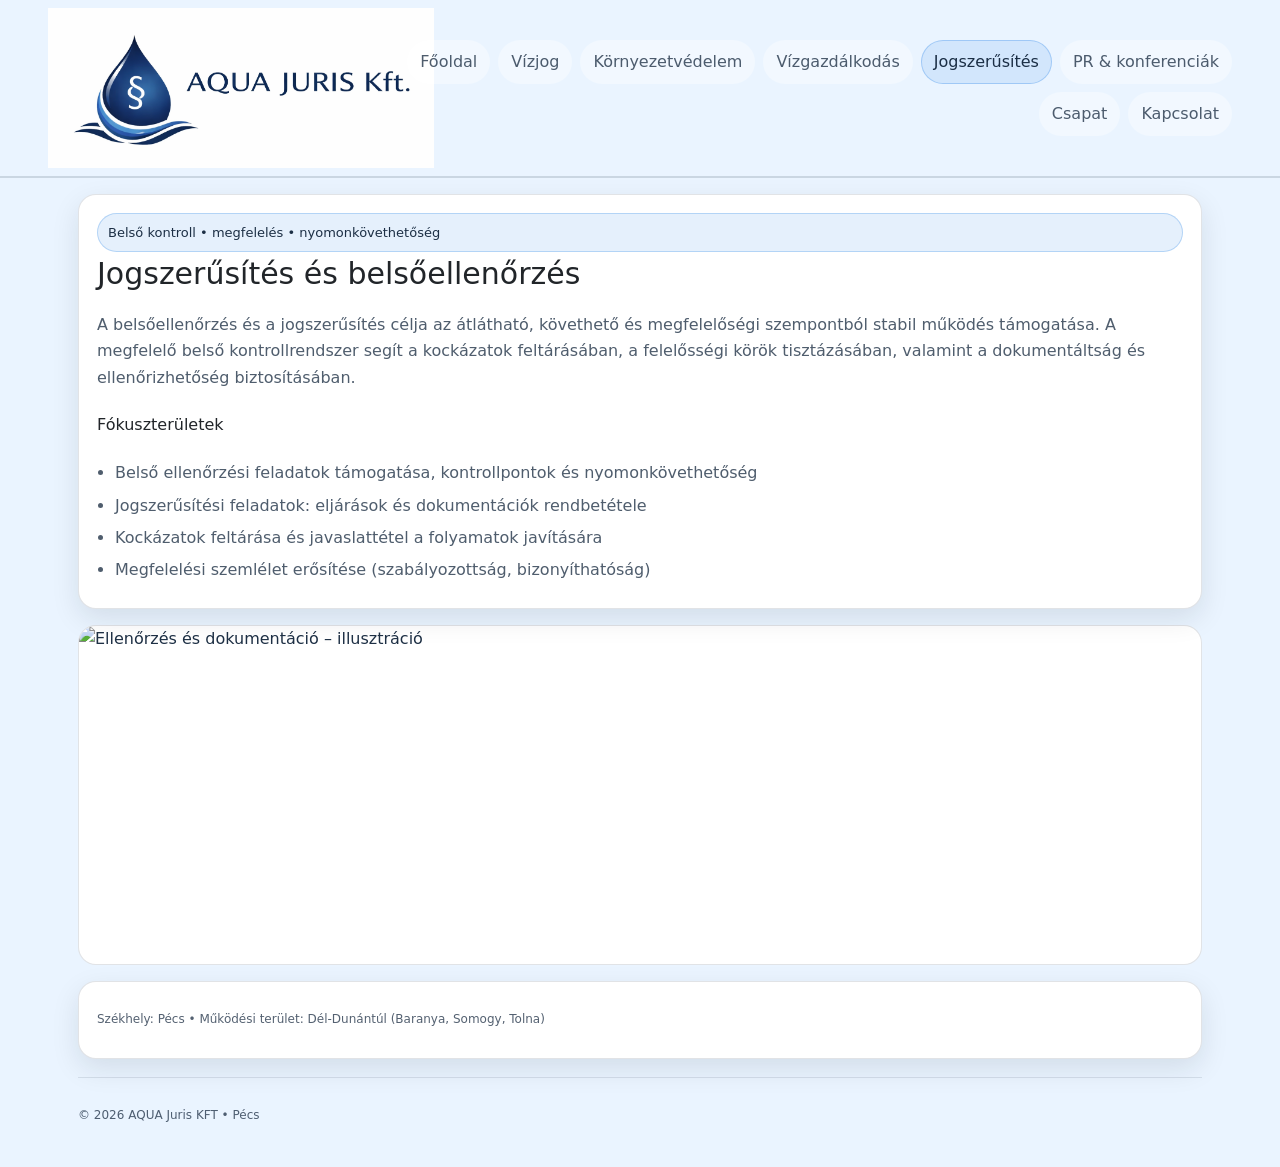
==== jogszerusites.html @ 97095a70 "Initial commit" ====
<!doctype html>
<html lang="hu">
  <head>
    <meta charset="utf-8" />
    <meta name="viewport" content="width=device-width, initial-scale=1" />
    <title>
      Jogszerűsítés és belsőellenőrzés – AQUA Juris KFT | Pécs • Dél-Dunántúl
    </title>
    <meta
      name="description"
      content="Jogszerűsítés és belsőellenőrzés – belső kontrollok, megfelelés és nyomonkövethetőség támogatása. AQUA Juris KFT, Pécs, Dél-Dunántúl."
    />
    <meta name="theme-color" content="#EAF4FF" />

    <link
      href="https://cdn.jsdelivr.net/npm/bootstrap@5.3.3/dist/css/bootstrap.min.css"
      rel="stylesheet"
    />
    <link rel="stylesheet" href="style.css" />
  </head>

  <body>
    <header class="sticky-top">
      <nav
        class="navbar navbar-expand-lg"
        style="
          background: #eaf4ff;
          border-bottom: 1px solid rgba(11, 30, 53, 0.14);
          backdrop-filter: blur(6px);
        "
      >
        <div class="container-fluid px-4 px-lg-5">
          <a
            class="navbar-brand brand d-flex align-items-center gap-3 m-0 p-0"
            href="index.html"
          >
            <img alt="AQUA Juris KFT logó" src="img/logo.png" />
          </a>
          <button
            class="navbar-toggler border-0"
            type="button"
            data-bs-toggle="collapse"
            data-bs-target="#mainNav"
            aria-controls="mainNav"
            aria-expanded="false"
            aria-label="Toggle navigation"
          >
            <span class="navbar-toggler-icon"></span>
          </button>
          <div
            class="collapse navbar-collapse justify-content-end mt-3 mt-lg-0"
            id="mainNav"
          >
            <div class="navbar-nav gap-2 flex-wrap justify-content-end">
              <a class="nav-link custom-pill" href="index.html">Főoldal</a>
              <a class="nav-link custom-pill" href="vizjog.html">Vízjog</a>
              <a class="nav-link custom-pill" href="kornyezetvedelem.html"
                >Környezetvédelem</a
              >
              <a class="nav-link custom-pill" href="vizgazdalkodas.html"
                >Vízgazdálkodás</a
              >
              <a class="nav-link custom-pill active" href="jogszerusites.html"
                >Jogszerűsítés</a
              >
              <a class="nav-link custom-pill" href="pr-konferenciak.html"
                >PR &amp; konferenciák</a
              >
              <a class="nav-link custom-pill" href="index.html#csapat"
                >Csapat</a
              >
              <a class="nav-link custom-pill" href="#kapcsolat">Kapcsolat</a>
            </div>
          </div>
        </div>
      </nav>
    </header>

    <main class="wrap">
      <div class="card">
        <div class="pill mb-1">
          Belső kontroll • megfelelés • nyomonkövethetőség
        </div>
        <h2>Jogszerűsítés és belsőellenőrzés</h2>
        <p>
          A belsőellenőrzés és a jogszerűsítés célja az átlátható, követhető és
          megfelelőségi szempontból stabil működés támogatása. A megfelelő belső
          kontrollrendszer segít a kockázatok feltárásában, a felelősségi körök
          tisztázásában, valamint a dokumentáltság és ellenőrizhetőség
          biztosításában.
        </p>

        <h3>Fókuszterületek</h3>
        <ul>
          <li>
            Belső ellenőrzési feladatok támogatása, kontrollpontok és
            nyomonkövethetőség
          </li>
          <li>
            Jogszerűsítési feladatok: eljárások és dokumentációk rendbetétele
          </li>
          <li>Kockázatok feltárása és javaslattétel a folyamatok javítására</li>
          <li>
            Megfelelési szemlélet erősítése (szabályozottság, bizonyíthatóság)
          </li>
        </ul>
      </div>

      <div class="photo">
        <img
          src="https://images.unsplash.com/photo-1520607162513-77705c0f0d4a?auto=format&fit=crop&w=1600&q=80"
          alt="Ellenőrzés és dokumentáció – illusztráció"
        />
      </div>

      <div class="card">
        <p class="small">
          Székhely: Pécs • Működési terület: Dél-Dunántúl (Baranya, Somogy,
          Tolna)
        </p>
      </div>

      <footer>
        <div class="small">© <span id="y"></span> AQUA Juris KFT • Pécs</div>
      </footer>
    </main>

    <script src="https://cdn.jsdelivr.net/npm/bootstrap@5.3.3/dist/js/bootstrap.bundle.min.js"></script>
    <script src="script.js"></script>
  </body>
</html>
---- style.css ----
:root {
  --bg: #EAF4FF;
  --text: rgba(11,30,53,.92);
  --muted: rgba(11,30,53,.72);
  --line: rgba(11,30,53,.12);
  --accent: rgba(0,108,224,.95);
  --accentSoft: rgba(0,108,224,.10);
  --card: #FFFFFF;
  --shadow: 0 10px 28px rgba(9,25,44,.10);
  --radius: 18px;
  --max: 1160px;
  --font: ui-sans-serif,system-ui,-apple-system,Segoe UI,Roboto,Helvetica,Arial;
}

* { box-sizing: border-box; }
html { scroll-behavior: smooth; }
body {
  margin: 0;
  font-family: var(--font);
  color: var(--text);
  line-height: 1.65;
  background: var(--bg);
  overflow-x: hidden;
}
a { color: inherit; text-decoration: none; }
.wrap { max-width: var(--max); margin: 0 auto; padding: 0 18px; }

header {
  position: sticky;
  top: 0;
  z-index: 30;
  background: #EAF4FF;
  border-bottom: 1px solid rgba(11,30,53,.14);
  backdrop-filter: blur(6px);
}
.nav {
  display: flex;
  align-items: center;
  justify-content: space-between;
  padding: 16px 0;
  gap: 14px;
}
.brand {
  display: flex;
  align-items: center;
  gap: 14px;
  min-width: 320px;
}
.brand img {
  height: 200px;
  width: auto;
  object-fit: contain;
  display: block;
}
.brand h1 { font-size: 16px; margin: 0; letter-spacing: .2px; }
.brand small { color: var(--muted); }



section { padding: 16px 0; }

.card {
  background: var(--card);
  border: 1px solid var(--line);
  border-radius: var(--radius);
  box-shadow: var(--shadow);
  padding: 18px;
}
main > .card { margin: 16px 0; }
.card.flat { background: #fff; box-shadow: none; }

.kicker {
  color: var(--muted);
  text-transform: uppercase;
  letter-spacing: .12em;
  font-size: 12px;
}

h2 { margin: 10px 0 10px; font-size: 30px; line-height: 1.18; }
main > .card > h2 { margin: 0 0 10px; }

h3 { margin: 0 0 10px; font-size: 16px; }
main > .card > h3 { margin: 14px 0 10px; }

p { margin: 10px 0; color: var(--muted); }
ul { margin: 10px 0 0; padding-left: 18px; color: var(--muted); }
li { margin: 6px 0; }

.hero { padding: 22px 0 10px; }
.heroGrid {
  display: grid;
  grid-template-columns: 1.08fr .92fr;
  gap: 16px;
  align-items: stretch;
}

.heroLead {
  font-size: 15px;
  color: var(--muted);
  max-width: 72ch;
}

.pillRow { display: flex; gap: 10px; flex-wrap: wrap; margin-top: 14px; }
.pill {
  display: inline-flex;
  align-items: center;
  border: 1px solid rgba(0,108,224,.22);
  background: var(--accentSoft);
  padding: 8px 10px;
  border-radius: 999px;
  color: rgba(11,30,53,.92);
  font-size: 13px;
}
.pill:hover { background: rgba(0,108,224,.14); }

.btnRow { display: flex; gap: 10px; flex-wrap: wrap; margin-top: 14px; }
.btn {
  display: inline-flex;
  align-items: center;
  justify-content: center;
  padding: 10px 12px;
  border-radius: 999px;
  border: 1px solid rgba(0,108,224,.18);
  background: rgba(0,108,224,.06);
  color: rgba(11,30,53,.92);
}
.btn:hover { background: rgba(0,108,224,.10); }
.btn.primary {
  background: rgba(0,108,224,.16);
  border-color: rgba(0,108,224,.28);
}

.photo {
  overflow: hidden;
  border-radius: var(--radius);
  border: 1px solid var(--line);
  min-height: 320px;
  background: #FFFFFF;
}
main > .photo { height: 340px; }

.photo img { width: 100%; height: 100%; object-fit: cover; display: block; }

.photoBadge {
  margin-top: 10px;
  padding: 12px;
  border-radius: 14px;
  border: 1px solid rgba(11,30,53,.10);
  background: #FFFFFF;
  color: rgba(11,30,53,.90);
}

.cards {
  display: grid;
  grid-template-columns: repeat(3, 1fr);
  gap: 14px;
  margin-top: 12px;
}

.grid {
  display: grid;
  grid-template-columns: 1fr 1fr;
  gap: 14px;
}

.serviceHead { display: flex; gap: 10px; align-items: flex-start; }
.icon {
  width: 38px; height: 38px;
  border-radius: 12px;
  border: 1px solid rgba(0,108,224,.22);
  background: rgba(0,108,224,.10);
  display: flex; align-items: center; justify-content: center;
  font-weight: 700;
  color: rgba(11,30,53,.92);
  flex: 0 0 auto;
}

.miniPhoto {
  margin-top: 12px;
  height: 140px;
  overflow: hidden;
  border-radius: 14px;
  border: 1px solid rgba(11,30,53,.10);
  background: #FFFFFF;
}
.miniPhoto img { width: 100%; height: 100%; object-fit: cover; display: block; }

.team {
  display: grid;
  grid-template-columns: repeat(2, 1fr);
  gap: 14px;
  margin-top: 12px;
}

.person { display: flex; gap: 14px; align-items: flex-start; }
.avatar {
  width: 96px; height: 96px;
  border-radius: 16px;
  border: 1px solid rgba(0,108,224,.22);
  background: rgba(0,108,224,.08);
  overflow: hidden;
  flex: 0 0 auto;
}
.avatar img { width: 100%; height: 100%; object-fit: cover; display: block; }
.tag {
  display: inline-block;
  font-size: 12px;
  padding: 4px 8px;
  border-radius: 999px;
  border: 1px solid rgba(0,108,224,.22);
  background: rgba(0,108,224,.10);
  color: rgba(11,30,53,.90);
  margin-top: 6px;
}

footer {
  padding: 28px 0 42px;
  color: rgba(11,30,53,.70);
  border-top: 1px solid rgba(11,30,53,.10);
  margin-top: 18px;
}
.footGrid {
  display: grid;
  grid-template-columns: 1.4fr .6fr;
  gap: 14px;
  align-items: start;
}
.small { font-size: 12px; color: rgba(11,30,53,.70); }
.anchorOffset { scroll-margin-top: 240px; }

@media (max-width: 960px) {
  .heroGrid { grid-template-columns: 1fr; }
  .brand img { height: 120px; }
  .cards { grid-template-columns: 1fr; }
  .team { grid-template-columns: 1fr; }
  .footGrid { grid-template-columns: 1fr; }
  .grid { grid-template-columns: 1fr; }
}

.custom-pill {
  color: var(--muted) !important;
  padding: 8px 12px !important;
  border-radius: 999px !important;
  border: 1px solid transparent !important;
  background: rgba(255,255,255,.35) !important;
  transition: all 0.2s ease;
  font-weight: 500;
}
.custom-pill:hover, .custom-pill:focus {
  color: var(--text) !important;
  border-color: rgba(0,108,224,.18) !important;
  background: rgba(0,108,224,.06) !important;
}
.custom-pill.active {
  border-color: rgba(0,108,224,.24) !important;
  background: rgba(0,108,224,.10) !important;
  color: rgba(11,30,53,.92) !important;
}

.navbar {
  transition: all 0.3s ease !important;
}
.navbar-brand:hover, .navbar-brand:focus {
  opacity: 1 !important;
}
.navbar-brand img {
  height: 100px;
  width: auto;
  object-fit: contain;
  transition: all 0.3s ease;
}
@media (min-width: 992px) {
  .navbar-brand img { height: 160px; }
}

.navbar.scrolled {
  background: rgba(234, 244, 255, 0.6) !important;
  backdrop-filter: blur(12px) !important;
  padding-top: 4px !important;
  padding-bottom: 4px !important;
}
.navbar.scrolled .navbar-brand img {
  height: 60px !important;
}
@media (min-width: 992px) {
  .navbar.scrolled .navbar-brand img { height: 80px !important; }
}
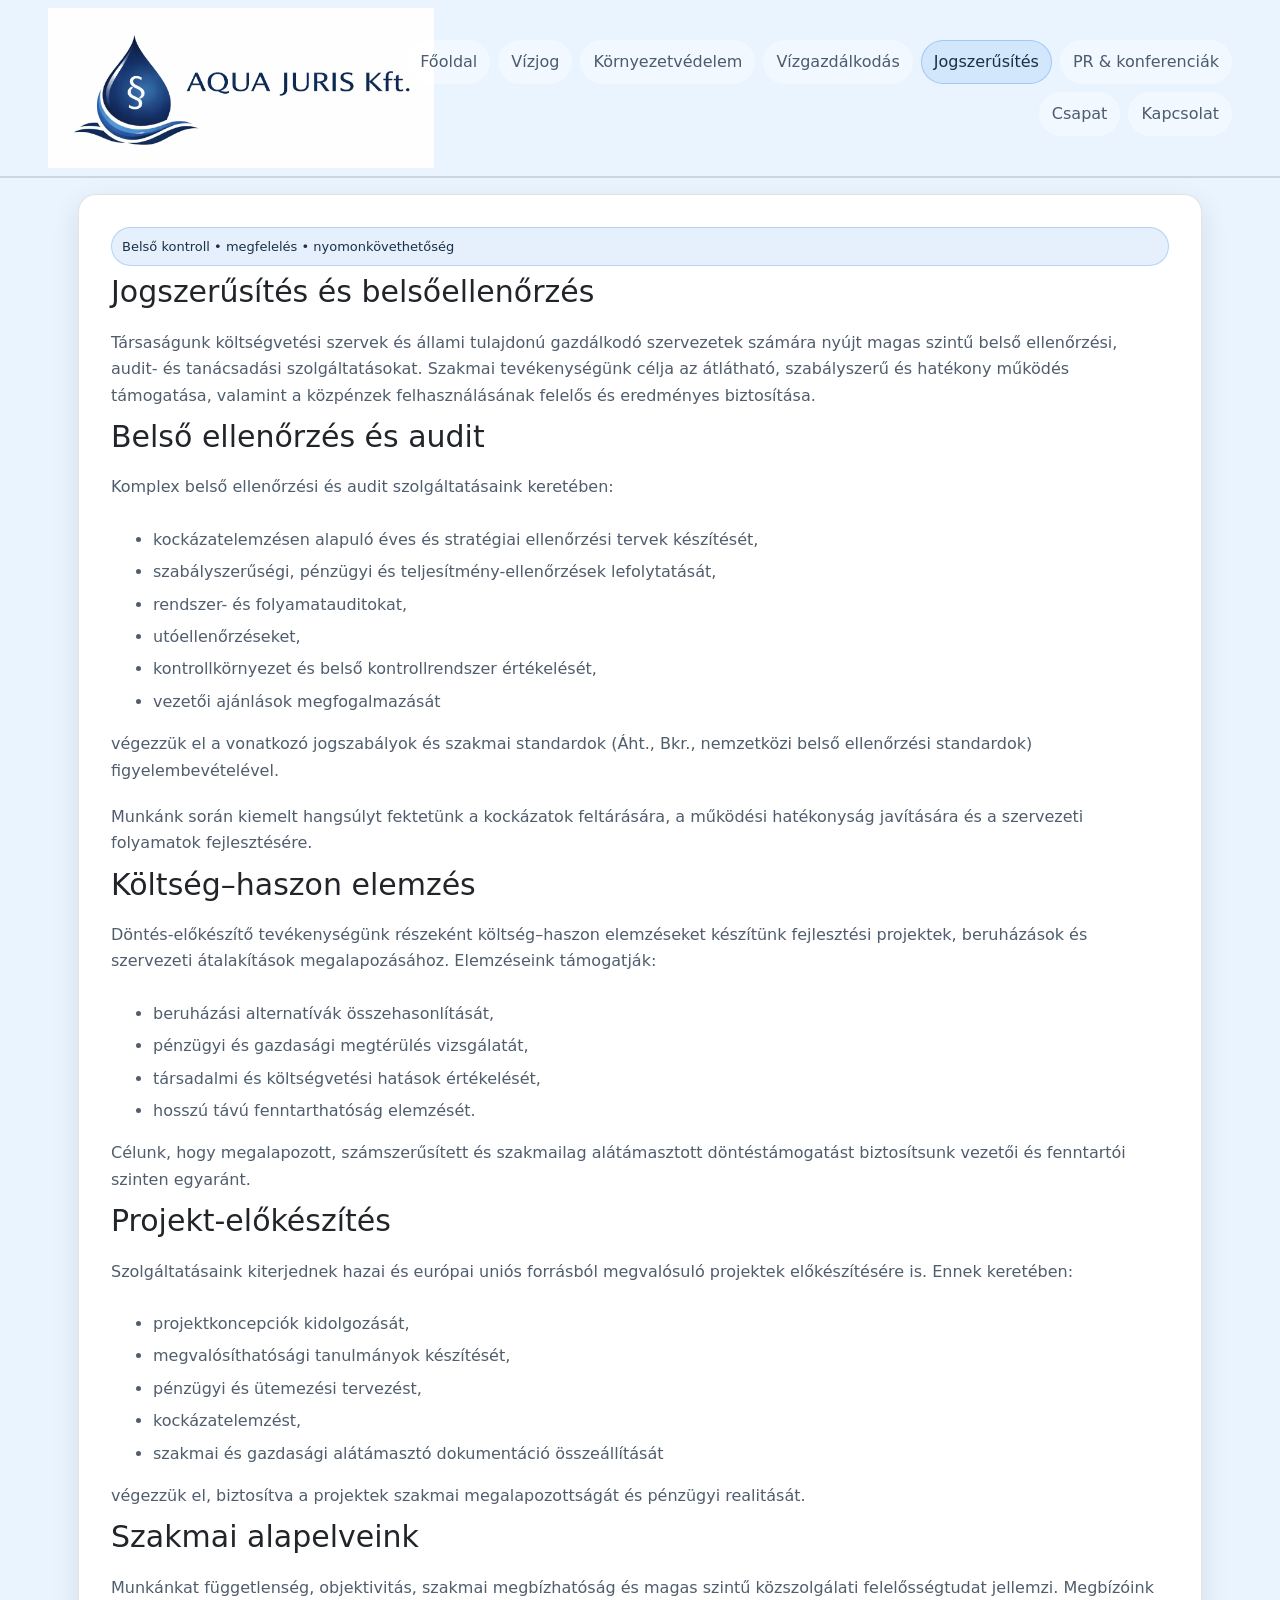
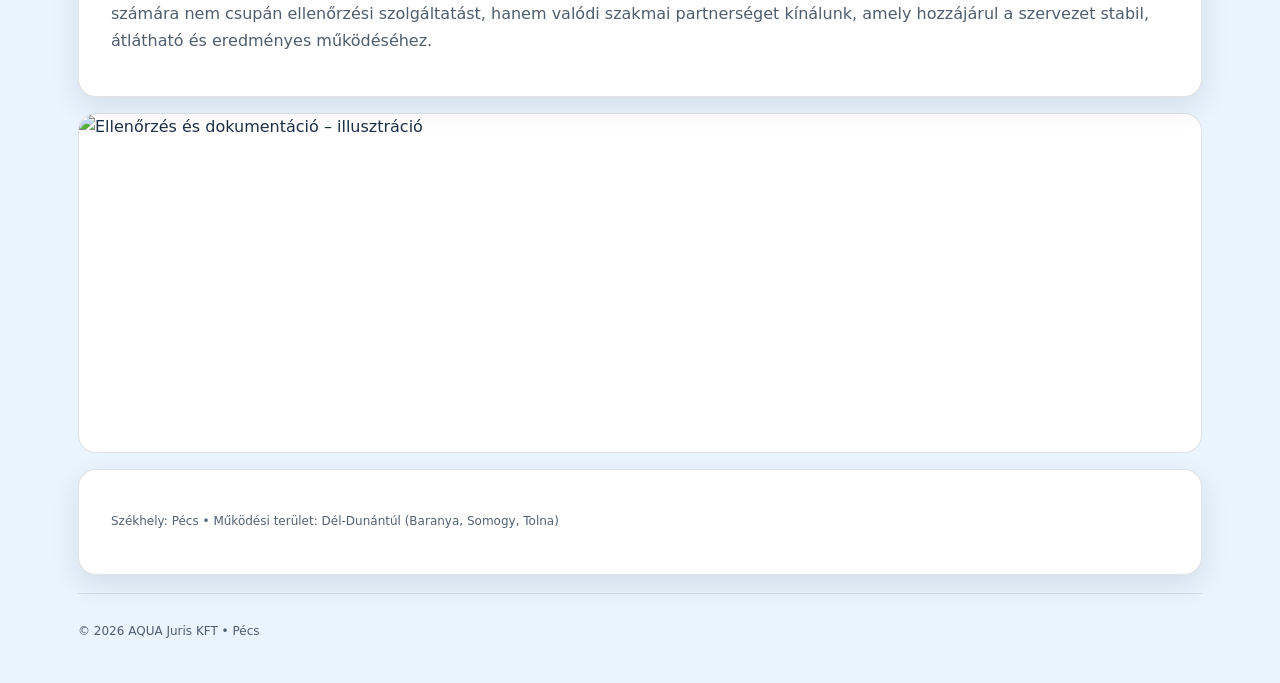
==== commit 73a868b7: "refactor: standardize CSS formatting and update image asset in environment page" ====
--- a/jogszerusites.html
+++ b/jogszerusites.html
@@ -69,7 +69,9 @@
               <a class="nav-link custom-pill" href="index.html#csapat"
                 >Csapat</a
               >
-              <a class="nav-link custom-pill" href="#kapcsolat">Kapcsolat</a>
+              <a class="nav-link custom-pill" href="index.html#kapcsolat"
+                >Kapcsolat</a
+              >
             </div>
           </div>
         </div>
@@ -78,32 +80,82 @@
 
     <main class="wrap">
       <div class="card">
-        <div class="pill mb-1">
+        <div class="pill mb-2">
           Belső kontroll • megfelelés • nyomonkövethetőség
         </div>
         <h2>Jogszerűsítés és belsőellenőrzés</h2>
         <p>
-          A belsőellenőrzés és a jogszerűsítés célja az átlátható, követhető és
-          megfelelőségi szempontból stabil működés támogatása. A megfelelő belső
-          kontrollrendszer segít a kockázatok feltárásában, a felelősségi körök
-          tisztázásában, valamint a dokumentáltság és ellenőrizhetőség
-          biztosításában.
+          Társaságunk költségvetési szervek és állami tulajdonú gazdálkodó
+          szervezetek számára nyújt magas szintű belső ellenőrzési, audit- és
+          tanácsadási szolgáltatásokat. Szakmai tevékenységünk célja az
+          átlátható, szabályszerű és hatékony működés támogatása, valamint a
+          közpénzek felhasználásának felelős és eredményes biztosítása.
         </p>
-
-        <h3>Fókuszterületek</h3>
-        <ul>
+        <h2>Belső ellenőrzés és audit</h2>
+        <p>Komplex belső ellenőrzési és audit szolgáltatásaink keretében:</p>
+        <ul class="ms-4">
           <li>
-            Belső ellenőrzési feladatok támogatása, kontrollpontok és
-            nyomonkövethetőség
+            kockázatelemzésen alapuló éves és stratégiai ellenőrzési tervek
+            készítését,
           </li>
           <li>
-            Jogszerűsítési feladatok: eljárások és dokumentációk rendbetétele
+            szabályszerűségi, pénzügyi és teljesítmény-ellenőrzések
+            lefolytatását,
           </li>
-          <li>Kockázatok feltárása és javaslattétel a folyamatok javítására</li>
-          <li>
-            Megfelelési szemlélet erősítése (szabályozottság, bizonyíthatóság)
-          </li>
+          <li>rendszer- és folyamatauditokat,</li>
+          <li>utóellenőrzéseket,</li>
+          <li>kontrollkörnyezet és belső kontrollrendszer értékelését,</li>
+          <li>vezetői ajánlások megfogalmazását</li>
         </ul>
+        <p>
+          végezzük el a vonatkozó jogszabályok és szakmai standardok (Áht.,
+          Bkr., nemzetközi belső ellenőrzési standardok) figyelembevételével.
+        </p>
+        <p>
+          Munkánk során kiemelt hangsúlyt fektetünk a kockázatok feltárására, a
+          működési hatékonyság javítására és a szervezeti folyamatok
+          fejlesztésére.
+        </p>
+        <h2>Költség–haszon elemzés</h2>
+        <p>
+          Döntés-előkészítő tevékenységünk részeként költség–haszon elemzéseket
+          készítünk fejlesztési projektek, beruházások és szervezeti
+          átalakítások megalapozásához. Elemzéseink támogatják:
+        </p>
+        <ul class="ms-4">
+          <li>beruházási alternatívák összehasonlítását,</li>
+          <li>pénzügyi és gazdasági megtérülés vizsgálatát,</li>
+          <li>társadalmi és költségvetési hatások értékelését,</li>
+          <li>hosszú távú fenntarthatóság elemzését.</li>
+        </ul>
+        <p>
+          Célunk, hogy megalapozott, számszerűsített és szakmailag alátámasztott
+          döntéstámogatást biztosítsunk vezetői és fenntartói szinten egyaránt.
+        </p>
+        <h2>Projekt-előkészítés</h2>
+        <p>
+          Szolgáltatásaink kiterjednek hazai és európai uniós forrásból
+          megvalósuló projektek előkészítésére is. Ennek keretében:
+        </p>
+        <ul class="ms-4">
+          <li>projektkoncepciók kidolgozását,</li>
+          <li>megvalósíthatósági tanulmányok készítését,</li>
+          <li>pénzügyi és ütemezési tervezést,</li>
+          <li>kockázatelemzést,</li>
+          <li>szakmai és gazdasági alátámasztó dokumentáció összeállítását</li>
+        </ul>
+        <p>
+          végezzük el, biztosítva a projektek szakmai megalapozottságát és
+          pénzügyi realitását.
+        </p>
+        <h2>Szakmai alapelveink</h2>
+        <p>
+          Munkánkat függetlenség, objektivitás, szakmai megbízhatóság és magas
+          szintű közszolgálati felelősségtudat jellemzi. Megbízóink számára nem
+          csupán ellenőrzési szolgáltatást, hanem valódi szakmai partnerséget
+          kínálunk, amely hozzájárul a szervezet stabil, átlátható és eredményes
+          működéséhez.
+        </p>
       </div>
 
       <div class="photo">
--- a/style.css
+++ b/style.css
@@ -1,19 +1,25 @@
 :root {
   --bg: #EAF4FF;
-  --text: rgba(11,30,53,.92);
-  --muted: rgba(11,30,53,.72);
-  --line: rgba(11,30,53,.12);
-  --accent: rgba(0,108,224,.95);
-  --accentSoft: rgba(0,108,224,.10);
+  --text: rgba(11, 30, 53, .92);
+  --muted: rgba(11, 30, 53, .72);
+  --line: rgba(11, 30, 53, .12);
+  --accent: rgba(0, 108, 224, .95);
+  --accentSoft: rgba(0, 108, 224, .10);
   --card: #FFFFFF;
-  --shadow: 0 10px 28px rgba(9,25,44,.10);
+  --shadow: 0 10px 28px rgba(9, 25, 44, .10);
   --radius: 18px;
   --max: 1160px;
-  --font: ui-sans-serif,system-ui,-apple-system,Segoe UI,Roboto,Helvetica,Arial;
-}
-
-* { box-sizing: border-box; }
-html { scroll-behavior: smooth; }
+  --font: ui-sans-serif, system-ui, -apple-system, Segoe UI, Roboto, Helvetica, Arial;
+}
+
+* {
+  box-sizing: border-box;
+}
+
+html {
+  scroll-behavior: smooth;
+}
+
 body {
   margin: 0;
   font-family: var(--font);
@@ -22,17 +28,27 @@
   background: var(--bg);
   overflow-x: hidden;
 }
-a { color: inherit; text-decoration: none; }
-.wrap { max-width: var(--max); margin: 0 auto; padding: 0 18px; }
+
+a {
+  color: inherit;
+  text-decoration: none;
+}
+
+.wrap {
+  max-width: var(--max);
+  margin: 0 auto;
+  padding: 0 18px;
+}
 
 header {
   position: sticky;
   top: 0;
   z-index: 30;
   background: #EAF4FF;
-  border-bottom: 1px solid rgba(11,30,53,.14);
+  border-bottom: 1px solid rgba(11, 30, 53, .14);
   backdrop-filter: blur(6px);
 }
+
 .nav {
   display: flex;
   align-items: center;
@@ -40,34 +56,53 @@
   padding: 16px 0;
   gap: 14px;
 }
+
 .brand {
   display: flex;
   align-items: center;
   gap: 14px;
   min-width: 320px;
 }
+
 .brand img {
   height: 200px;
   width: auto;
   object-fit: contain;
   display: block;
 }
-.brand h1 { font-size: 16px; margin: 0; letter-spacing: .2px; }
-.brand small { color: var(--muted); }
-
-
-
-section { padding: 16px 0; }
+
+.brand h1 {
+  font-size: 16px;
+  margin: 0;
+  letter-spacing: .2px;
+}
+
+.brand small {
+  color: var(--muted);
+}
+
+
+
+section {
+  padding: 16px 0;
+}
 
 .card {
   background: var(--card);
   border: 1px solid var(--line);
   border-radius: var(--radius);
   box-shadow: var(--shadow);
-  padding: 18px;
-}
-main > .card { margin: 16px 0; }
-.card.flat { background: #fff; box-shadow: none; }
+  padding: 2rem;
+}
+
+main>.card {
+  margin: 16px 0;
+}
+
+.card.flat {
+  background: #fff;
+  box-shadow: none;
+}
 
 .kicker {
   color: var(--muted);
@@ -76,17 +111,44 @@
   font-size: 12px;
 }
 
-h2 { margin: 10px 0 10px; font-size: 30px; line-height: 1.18; }
-main > .card > h2 { margin: 0 0 10px; }
-
-h3 { margin: 0 0 10px; font-size: 16px; }
-main > .card > h3 { margin: 14px 0 10px; }
-
-p { margin: 10px 0; color: var(--muted); }
-ul { margin: 10px 0 0; padding-left: 18px; color: var(--muted); }
-li { margin: 6px 0; }
-
-.hero { padding: 22px 0 10px; }
+h2 {
+  margin: 10px 0 10px;
+  font-size: 30px;
+  line-height: 1.18;
+}
+
+main>.card>h2 {
+  margin: 0 0 10px;
+}
+
+h3 {
+  margin: 0 0 10px;
+  font-size: 16px;
+}
+
+main>.card>h3 {
+  margin: 14px 0 10px;
+}
+
+p {
+  margin: 10px 0;
+  color: var(--muted);
+}
+
+ul {
+  margin: 10px 0 0;
+  padding-left: 18px;
+  color: var(--muted);
+}
+
+li {
+  margin: 6px 0;
+}
+
+.hero {
+  padding: 22px 0 10px;
+}
+
 .heroGrid {
   display: grid;
   grid-template-columns: 1.08fr .92fr;
@@ -100,34 +162,53 @@
   max-width: 72ch;
 }
 
-.pillRow { display: flex; gap: 10px; flex-wrap: wrap; margin-top: 14px; }
+.pillRow {
+  display: flex;
+  gap: 10px;
+  flex-wrap: wrap;
+  margin-top: 14px;
+}
+
 .pill {
   display: inline-flex;
   align-items: center;
-  border: 1px solid rgba(0,108,224,.22);
+  border: 1px solid rgba(0, 108, 224, .22);
   background: var(--accentSoft);
   padding: 8px 10px;
   border-radius: 999px;
-  color: rgba(11,30,53,.92);
+  color: rgba(11, 30, 53, .92);
   font-size: 13px;
 }
-.pill:hover { background: rgba(0,108,224,.14); }
-
-.btnRow { display: flex; gap: 10px; flex-wrap: wrap; margin-top: 14px; }
+
+.pill:hover {
+  background: rgba(0, 108, 224, .14);
+}
+
+.btnRow {
+  display: flex;
+  gap: 10px;
+  flex-wrap: wrap;
+  margin-top: 14px;
+}
+
 .btn {
   display: inline-flex;
   align-items: center;
   justify-content: center;
   padding: 10px 12px;
   border-radius: 999px;
-  border: 1px solid rgba(0,108,224,.18);
-  background: rgba(0,108,224,.06);
-  color: rgba(11,30,53,.92);
-}
-.btn:hover { background: rgba(0,108,224,.10); }
+  border: 1px solid rgba(0, 108, 224, .18);
+  background: rgba(0, 108, 224, .06);
+  color: rgba(11, 30, 53, .92);
+}
+
+.btn:hover {
+  background: rgba(0, 108, 224, .10);
+}
+
 .btn.primary {
-  background: rgba(0,108,224,.16);
-  border-color: rgba(0,108,224,.28);
+  background: rgba(0, 108, 224, .16);
+  border-color: rgba(0, 108, 224, .28);
 }
 
 .photo {
@@ -137,17 +218,25 @@
   min-height: 320px;
   background: #FFFFFF;
 }
-main > .photo { height: 340px; }
-
-.photo img { width: 100%; height: 100%; object-fit: cover; display: block; }
+
+main>.photo {
+  height: 340px;
+}
+
+.photo img {
+  width: 100%;
+  height: 100%;
+  object-fit: cover;
+  display: block;
+}
 
 .photoBadge {
   margin-top: 10px;
   padding: 12px;
   border-radius: 14px;
-  border: 1px solid rgba(11,30,53,.10);
+  border: 1px solid rgba(11, 30, 53, .10);
   background: #FFFFFF;
-  color: rgba(11,30,53,.90);
+  color: rgba(11, 30, 53, .90);
 }
 
 .cards {
@@ -163,15 +252,23 @@
   gap: 14px;
 }
 
-.serviceHead { display: flex; gap: 10px; align-items: flex-start; }
+.serviceHead {
+  display: flex;
+  gap: 10px;
+  align-items: flex-start;
+}
+
 .icon {
-  width: 38px; height: 38px;
+  width: 38px;
+  height: 38px;
   border-radius: 12px;
-  border: 1px solid rgba(0,108,224,.22);
-  background: rgba(0,108,224,.10);
-  display: flex; align-items: center; justify-content: center;
+  border: 1px solid rgba(0, 108, 224, .22);
+  background: rgba(0, 108, 224, .10);
+  display: flex;
+  align-items: center;
+  justify-content: center;
   font-weight: 700;
-  color: rgba(11,30,53,.92);
+  color: rgba(11, 30, 53, .92);
   flex: 0 0 auto;
 }
 
@@ -180,10 +277,16 @@
   height: 140px;
   overflow: hidden;
   border-radius: 14px;
-  border: 1px solid rgba(11,30,53,.10);
+  border: 1px solid rgba(11, 30, 53, .10);
   background: #FFFFFF;
 }
-.miniPhoto img { width: 100%; height: 100%; object-fit: cover; display: block; }
+
+.miniPhoto img {
+  width: 100%;
+  height: 100%;
+  object-fit: cover;
+  display: block;
+}
 
 .team {
   display: grid;
@@ -192,49 +295,87 @@
   margin-top: 12px;
 }
 
-.person { display: flex; gap: 14px; align-items: flex-start; }
+.person {
+  display: flex;
+  gap: 14px;
+  align-items: flex-start;
+}
+
 .avatar {
-  width: 96px; height: 96px;
+  width: 96px;
+  height: 96px;
   border-radius: 16px;
-  border: 1px solid rgba(0,108,224,.22);
-  background: rgba(0,108,224,.08);
+  border: 1px solid rgba(0, 108, 224, .22);
+  background: rgba(0, 108, 224, .08);
   overflow: hidden;
   flex: 0 0 auto;
 }
-.avatar img { width: 100%; height: 100%; object-fit: cover; display: block; }
+
+.avatar img {
+  width: 100%;
+  height: 100%;
+  object-fit: cover;
+  display: block;
+}
+
 .tag {
   display: inline-block;
   font-size: 12px;
   padding: 4px 8px;
   border-radius: 999px;
-  border: 1px solid rgba(0,108,224,.22);
-  background: rgba(0,108,224,.10);
-  color: rgba(11,30,53,.90);
+  border: 1px solid rgba(0, 108, 224, .22);
+  background: rgba(0, 108, 224, .10);
+  color: rgba(11, 30, 53, .90);
   margin-top: 6px;
 }
 
 footer {
   padding: 28px 0 42px;
-  color: rgba(11,30,53,.70);
-  border-top: 1px solid rgba(11,30,53,.10);
+  color: rgba(11, 30, 53, .70);
+  border-top: 1px solid rgba(11, 30, 53, .10);
   margin-top: 18px;
 }
+
 .footGrid {
   display: grid;
   grid-template-columns: 1.4fr .6fr;
   gap: 14px;
   align-items: start;
 }
-.small { font-size: 12px; color: rgba(11,30,53,.70); }
-.anchorOffset { scroll-margin-top: 240px; }
+
+.small {
+  font-size: 12px;
+  color: rgba(11, 30, 53, .70);
+}
+
+.anchorOffset {
+  scroll-margin-top: 240px;
+}
 
 @media (max-width: 960px) {
-  .heroGrid { grid-template-columns: 1fr; }
-  .brand img { height: 120px; }
-  .cards { grid-template-columns: 1fr; }
-  .team { grid-template-columns: 1fr; }
-  .footGrid { grid-template-columns: 1fr; }
-  .grid { grid-template-columns: 1fr; }
+  .heroGrid {
+    grid-template-columns: 1fr;
+  }
+
+  .brand img {
+    height: 120px;
+  }
+
+  .cards {
+    grid-template-columns: 1fr;
+  }
+
+  .team {
+    grid-template-columns: 1fr;
+  }
+
+  .footGrid {
+    grid-template-columns: 1fr;
+  }
+
+  .grid {
+    grid-template-columns: 1fr;
+  }
 }
 
 .custom-pill {
@@ -242,35 +383,44 @@
   padding: 8px 12px !important;
   border-radius: 999px !important;
   border: 1px solid transparent !important;
-  background: rgba(255,255,255,.35) !important;
+  background: rgba(255, 255, 255, .35) !important;
   transition: all 0.2s ease;
   font-weight: 500;
 }
-.custom-pill:hover, .custom-pill:focus {
+
+.custom-pill:hover,
+.custom-pill:focus {
   color: var(--text) !important;
-  border-color: rgba(0,108,224,.18) !important;
-  background: rgba(0,108,224,.06) !important;
-}
+  border-color: rgba(0, 108, 224, .18) !important;
+  background: rgba(0, 108, 224, .06) !important;
+}
+
 .custom-pill.active {
-  border-color: rgba(0,108,224,.24) !important;
-  background: rgba(0,108,224,.10) !important;
-  color: rgba(11,30,53,.92) !important;
+  border-color: rgba(0, 108, 224, .24) !important;
+  background: rgba(0, 108, 224, .10) !important;
+  color: rgba(11, 30, 53, .92) !important;
 }
 
 .navbar {
   transition: all 0.3s ease !important;
 }
-.navbar-brand:hover, .navbar-brand:focus {
+
+.navbar-brand:hover,
+.navbar-brand:focus {
   opacity: 1 !important;
 }
+
 .navbar-brand img {
   height: 100px;
   width: auto;
   object-fit: contain;
   transition: all 0.3s ease;
 }
+
 @media (min-width: 992px) {
-  .navbar-brand img { height: 160px; }
+  .navbar-brand img {
+    height: 160px;
+  }
 }
 
 .navbar.scrolled {
@@ -279,10 +429,13 @@
   padding-top: 4px !important;
   padding-bottom: 4px !important;
 }
+
 .navbar.scrolled .navbar-brand img {
   height: 60px !important;
 }
+
 @media (min-width: 992px) {
-  .navbar.scrolled .navbar-brand img { height: 80px !important; }
-}
-
+  .navbar.scrolled .navbar-brand img {
+    height: 80px !important;
+  }
+}
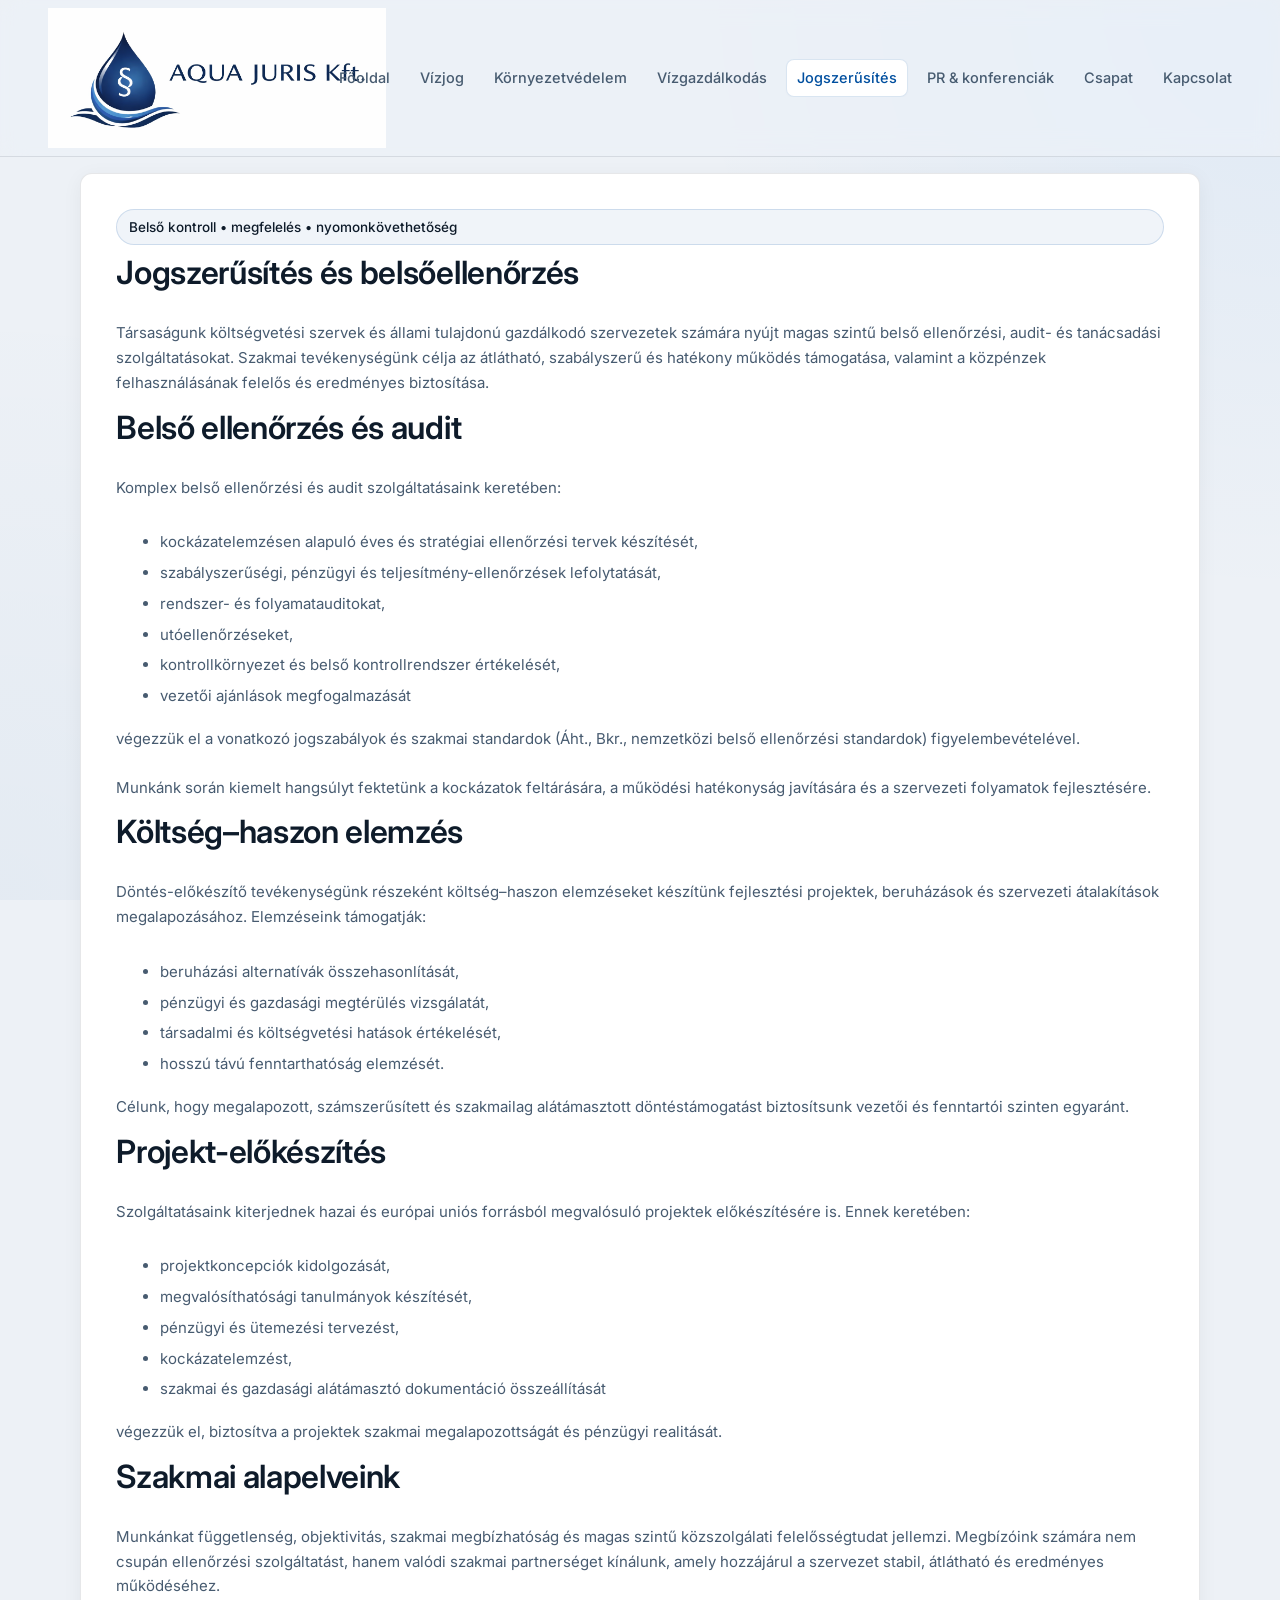
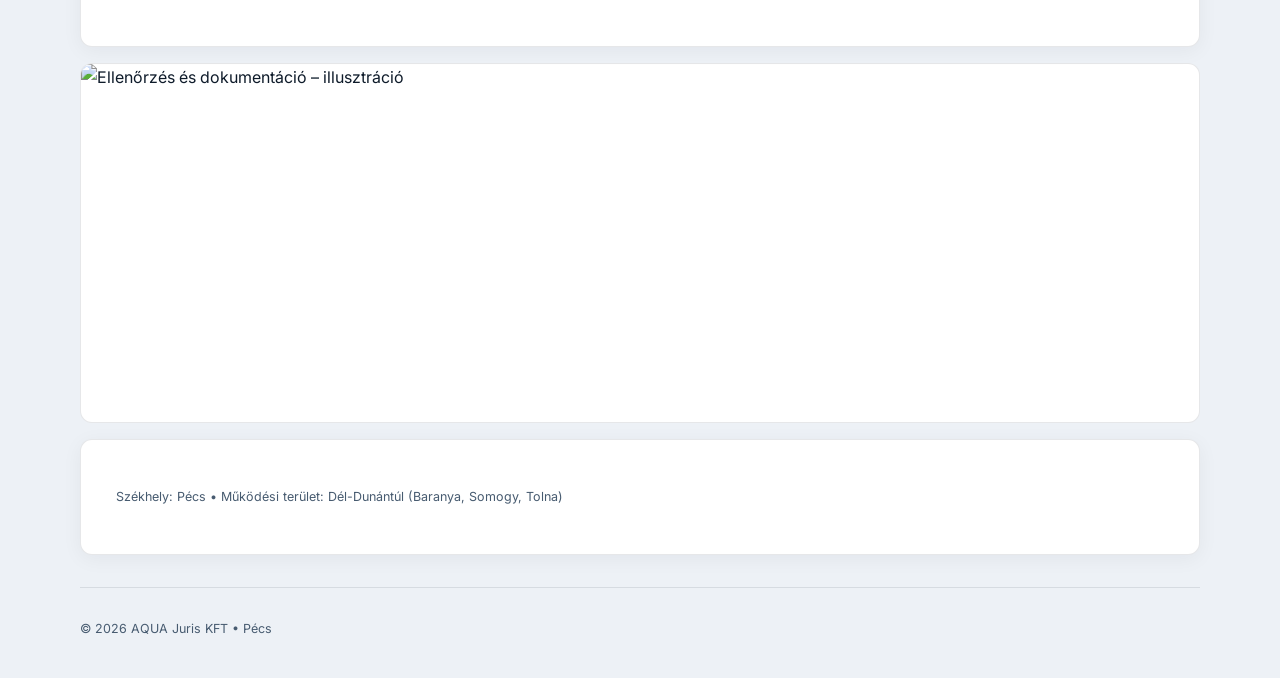
==== commit e1b094da: "refactor: update design system with Inter font, refined color palette, and improved accessibility fe" ====
--- a/jogszerusites.html
+++ b/jogszerusites.html
@@ -21,14 +21,7 @@
 
   <body>
     <header class="sticky-top">
-      <nav
-        class="navbar navbar-expand-lg"
-        style="
-          background: #eaf4ff;
-          border-bottom: 1px solid rgba(11, 30, 53, 0.14);
-          backdrop-filter: blur(6px);
-        "
-      >
+      <nav class="navbar navbar-expand-lg" aria-label="Fő navigáció">
         <div class="container-fluid px-4 px-lg-5">
           <a
             class="navbar-brand brand d-flex align-items-center gap-3 m-0 p-0"
@@ -78,7 +71,7 @@
       </nav>
     </header>
 
-    <main class="wrap">
+    <main class="wrap" aria-label="Fő tartalom">
       <div class="card">
         <div class="pill mb-2">
           Belső kontroll • megfelelés • nyomonkövethetőség
--- a/style.css
+++ b/style.css
@@ -1,90 +1,86 @@
+@import url('https://fonts.googleapis.com/css2?family=Inter:wght@400;500;600;700&display=swap');
+
 :root {
-  --bg: #EAF4FF;
-  --text: rgba(11, 30, 53, .92);
-  --muted: rgba(11, 30, 53, .72);
-  --line: rgba(11, 30, 53, .12);
-  --accent: rgba(0, 108, 224, .95);
-  --accentSoft: rgba(0, 108, 224, .10);
+  --bg: #EDF1F6;
+  --text: #0E1B2A;
+  --muted: #475B70;
+  --line: rgba(14, 27, 42, 0.1);
+  --accent: #004F9F;
+  --accentSoft: rgba(0, 79, 159, 0.06);
   --card: #FFFFFF;
-  --shadow: 0 10px 28px rgba(9, 25, 44, .10);
-  --radius: 18px;
+  --shadow: 0 4px 20px rgba(14, 27, 42, 0.05);
+  --shadow-hover: 0 10px 30px rgba(14, 27, 42, 0.08);
+  --radius: 12px;
+  --radius-sm: 8px;
   --max: 1160px;
-  --font: ui-sans-serif, system-ui, -apple-system, Segoe UI, Roboto, Helvetica, Arial;
-}
-
-* {
-  box-sizing: border-box;
-}
-
-html {
-  scroll-behavior: smooth;
-}
+  --font-heading: 'Inter', system-ui, -apple-system, sans-serif;
+  --font-body: 'Inter', system-ui, -apple-system, sans-serif;
+}
+
+* { box-sizing: border-box; }
+
+html { scroll-behavior: smooth; }
 
 body {
   margin: 0;
-  font-family: var(--font);
+  font-family: var(--font-body);
   color: var(--text);
   line-height: 1.65;
   background: var(--bg);
+  background-image: 
+    radial-gradient(circle at 100% 0%, rgba(0, 108, 224, 0.06) 0%, transparent 600px),
+    radial-gradient(circle at 0% 100%, rgba(0, 79, 159, 0.04) 0%, transparent 600px);
+  background-attachment: fixed;
   overflow-x: hidden;
+}
+
+/* Accessibility */
+:focus-visible {
+  outline: 2px solid var(--accent) !important;
+  outline-offset: 2px !important;
+  border-radius: 4px;
 }
 
 a {
   color: inherit;
   text-decoration: none;
+  transition: color 0.15s ease;
 }
 
 .wrap {
   max-width: var(--max);
   margin: 0 auto;
-  padding: 0 18px;
+  padding: 0 20px;
 }
 
 header {
   position: sticky;
   top: 0;
-  z-index: 30;
-  background: #EAF4FF;
-  border-bottom: 1px solid rgba(11, 30, 53, .14);
-  backdrop-filter: blur(6px);
-}
-
-.nav {
-  display: flex;
-  align-items: center;
-  justify-content: space-between;
-  padding: 16px 0;
-  gap: 14px;
+  z-index: 40;
+  background: rgba(237, 241, 246, 0.75);
+  border-bottom: 1px solid var(--line);
+  backdrop-filter: blur(12px) saturate(180%);
+  -webkit-backdrop-filter: blur(12px) saturate(180%);
+  transition: all 0.3s ease;
 }
 
 .brand {
   display: flex;
   align-items: center;
   gap: 14px;
-  min-width: 320px;
+  min-width: 280px;
 }
 
 .brand img {
-  height: 200px;
+  height: 180px;
   width: auto;
   object-fit: contain;
   display: block;
-}
-
-.brand h1 {
-  font-size: 16px;
-  margin: 0;
-  letter-spacing: .2px;
-}
-
-.brand small {
-  color: var(--muted);
-}
-
-
+  transition: height 0.3s ease;
+}
 
 section {
-  padding: 16px 0;
+  padding: 24px 0;
 }
 
 .card {
@@ -92,53 +88,71 @@
   border: 1px solid var(--line);
   border-radius: var(--radius);
   box-shadow: var(--shadow);
-  padding: 2rem;
-}
-
-main>.card {
+  padding: 2.2rem;
+  transition: box-shadow 0.2s ease, border-color 0.2s ease;
+}
+
+main > .card {
   margin: 16px 0;
 }
 
+.card:hover {
+  box-shadow: var(--shadow-hover);
+  border-color: rgba(14, 27, 42, 0.15);
+}
+
 .card.flat {
-  background: #fff;
+  background: var(--card);
+  border: 1px solid var(--line);
   box-shadow: none;
 }
 
+.card.flat:hover {
+  border-color: rgba(0, 79, 159, 0.2);
+  box-shadow: 0 4px 12px rgba(14, 27, 42, 0.04);
+}
+
 .kicker {
+  color: var(--accent);
+  text-transform: uppercase;
+  letter-spacing: 0.12em;
+  font-size: 12.5px;
+  font-weight: 600;
+  margin-bottom: 8px;
+  display: inline-block;
+}
+
+h2, h3, h4 {
+  font-family: var(--font-heading);
+  color: var(--text);
+  font-weight: 600;
+  letter-spacing: -0.01em;
+}
+
+h2 {
+  margin: 0 0 16px;
+  font-size: clamp(26px, 3vw, 32px);
+  line-height: 1.25;
+}
+
+h3 {
+  margin: 16px 0 10px;
+  font-size: 18px;
+  font-weight: 600;
+  line-height: 1.3;
+}
+
+p {
+  margin: 12px 0;
   color: var(--muted);
-  text-transform: uppercase;
-  letter-spacing: .12em;
-  font-size: 12px;
-}
-
-h2 {
-  margin: 10px 0 10px;
-  font-size: 30px;
-  line-height: 1.18;
-}
-
-main>.card>h2 {
-  margin: 0 0 10px;
-}
-
-h3 {
-  margin: 0 0 10px;
-  font-size: 16px;
-}
-
-main>.card>h3 {
-  margin: 14px 0 10px;
-}
-
-p {
-  margin: 10px 0;
+  font-size: 15px;
+}
+
+ul {
+  margin: 12px 0 0;
+  padding-left: 20px;
   color: var(--muted);
-}
-
-ul {
-  margin: 10px 0 0;
-  padding-left: 18px;
-  color: var(--muted);
+  font-size: 15px;
 }
 
 li {
@@ -146,69 +160,94 @@
 }
 
 .hero {
-  padding: 22px 0 10px;
+  padding: 32px 0 12px;
 }
 
 .heroGrid {
   display: grid;
-  grid-template-columns: 1.08fr .92fr;
-  gap: 16px;
+  grid-template-columns: 1.15fr 0.85fr;
+  gap: 20px;
   align-items: stretch;
 }
 
 .heroLead {
-  font-size: 15px;
+  font-size: 16px;
   color: var(--muted);
-  max-width: 72ch;
+  max-width: 68ch;
 }
 
 .pillRow {
+  display: flex;
+  gap: 8px;
+  flex-wrap: nowrap;
+  overflow-x: auto;
+  scrollbar-width: none;
+  -ms-overflow-style: none;
+  margin-top: 16px;
+  padding-bottom: 4px;
+}
+
+.pillRow::-webkit-scrollbar {
+  display: none;
+}
+
+.pill {
+  white-space: nowrap;
+  display: inline-flex;
+  align-items: center;
+  border: 1px solid rgba(0, 79, 159, 0.15);
+  background: var(--accentSoft);
+  padding: 6px 12px;
+  border-radius: 999px;
+  color: var(--text);
+  font-size: 13.5px;
+  font-weight: 500;
+  transition: all 0.15s ease;
+}
+
+.pill:hover {
+  background: rgba(0, 79, 159, 0.1);
+  border-color: rgba(0, 79, 159, 0.25);
+}
+
+.btnRow {
   display: flex;
   gap: 10px;
   flex-wrap: wrap;
-  margin-top: 14px;
-}
-
-.pill {
-  display: inline-flex;
-  align-items: center;
-  border: 1px solid rgba(0, 108, 224, .22);
-  background: var(--accentSoft);
-  padding: 8px 10px;
-  border-radius: 999px;
-  color: rgba(11, 30, 53, .92);
-  font-size: 13px;
-}
-
-.pill:hover {
-  background: rgba(0, 108, 224, .14);
-}
-
-.btnRow {
-  display: flex;
-  gap: 10px;
-  flex-wrap: wrap;
-  margin-top: 14px;
+  margin-top: 20px;
 }
 
 .btn {
   display: inline-flex;
   align-items: center;
   justify-content: center;
-  padding: 10px 12px;
-  border-radius: 999px;
-  border: 1px solid rgba(0, 108, 224, .18);
-  background: rgba(0, 108, 224, .06);
-  color: rgba(11, 30, 53, .92);
+  padding: 10px 18px;
+  border-radius: var(--radius-sm);
+  border: 1px solid rgba(14, 27, 42, 0.15);
+  background: var(--card);
+  font-weight: 500;
+  color: var(--text);
+  font-size: 14.5px;
+  transition: all 0.15s ease;
 }
 
 .btn:hover {
-  background: rgba(0, 108, 224, .10);
+  background: var(--bg);
+  border-color: rgba(14, 27, 42, 0.25);
 }
 
 .btn.primary {
-  background: rgba(0, 108, 224, .16);
-  border-color: rgba(0, 108, 224, .28);
+  background: linear-gradient(135deg, var(--accent) 0%, #006ce0 100%);
+  border: none;
+  color: #FFFFFF;
+  font-weight: 500;
+  box-shadow: 0 4px 14px rgba(0, 79, 159, 0.2);
+}
+
+.btn.primary:hover {
+  background: linear-gradient(135deg, #004082 0%, var(--accent) 100%);
+  box-shadow: 0 6px 18px rgba(0, 79, 159, 0.3);
+  color: #FFFFFF;
 }
 
 .photo {
@@ -216,11 +255,12 @@
   border-radius: var(--radius);
   border: 1px solid var(--line);
   min-height: 320px;
-  background: #FFFFFF;
-}
-
-main>.photo {
-  height: 340px;
+  background: var(--card);
+}
+
+main > .photo {
+  height: 360px;
+  margin: 16px 0;
 }
 
 .photo img {
@@ -231,54 +271,70 @@
 }
 
 .photoBadge {
-  margin-top: 10px;
-  padding: 12px;
-  border-radius: 14px;
-  border: 1px solid rgba(11, 30, 53, .10);
-  background: #FFFFFF;
-  color: rgba(11, 30, 53, .90);
+  margin-top: 14px;
+  padding: 14px 18px;
+  border-radius: var(--radius-sm);
+  border: 1px solid var(--line);
+  background: var(--card);
+  color: var(--text);
+  font-size: 14.5px;
 }
 
 .cards {
   display: grid;
-  grid-template-columns: repeat(3, 1fr);
-  gap: 14px;
-  margin-top: 12px;
+  grid-template-columns: repeat(auto-fit, minmax(280px, 1fr));
+  gap: 16px;
+  margin-top: 16px;
+}
+
+.cards > .card {
+  display: flex;
+  flex-direction: column;
 }
 
 .grid {
   display: grid;
-  grid-template-columns: 1fr 1fr;
-  gap: 14px;
+  grid-template-columns: repeat(auto-fit, minmax(360px, 1fr));
+  gap: 16px;
 }
 
 .serviceHead {
   display: flex;
-  gap: 10px;
-  align-items: flex-start;
+  gap: 12px;
+  align-items: center;
+}
+
+.serviceHead h3 {
+  margin: 0 !important;
+  line-height: 1.25;
+}
+
+.serviceHead p {
+  margin: 4px 0 0 !important;
 }
 
 .icon {
-  width: 38px;
-  height: 38px;
-  border-radius: 12px;
-  border: 1px solid rgba(0, 108, 224, .22);
-  background: rgba(0, 108, 224, .10);
+  width: 42px;
+  height: 42px;
+  border-radius: 10px;
+  border: 1px solid rgba(0, 79, 159, 0.15);
+  background: var(--accentSoft);
   display: flex;
   align-items: center;
   justify-content: center;
-  font-weight: 700;
-  color: rgba(11, 30, 53, .92);
+  font-weight: 600;
+  font-size: 15px;
+  color: var(--accent);
   flex: 0 0 auto;
 }
 
 .miniPhoto {
-  margin-top: 12px;
+  margin-top: auto;
   height: 140px;
   overflow: hidden;
-  border-radius: 14px;
-  border: 1px solid rgba(11, 30, 53, .10);
-  background: #FFFFFF;
+  border-radius: var(--radius-sm);
+  border: 1px solid var(--line);
+  background: var(--bg);
 }
 
 .miniPhoto img {
@@ -291,22 +347,22 @@
 .team {
   display: grid;
   grid-template-columns: repeat(2, 1fr);
-  gap: 14px;
-  margin-top: 12px;
+  gap: 16px;
+  margin-top: 16px;
 }
 
 .person {
   display: flex;
-  gap: 14px;
+  gap: 16px;
   align-items: flex-start;
 }
 
 .avatar {
-  width: 96px;
-  height: 96px;
-  border-radius: 16px;
-  border: 1px solid rgba(0, 108, 224, .22);
-  background: rgba(0, 108, 224, .08);
+  width: 90px;
+  height: 90px;
+  border-radius: 12px;
+  border: 1px solid var(--line);
+  background: var(--bg);
   overflow: hidden;
   flex: 0 0 auto;
 }
@@ -321,38 +377,40 @@
 .tag {
   display: inline-block;
   font-size: 12px;
-  padding: 4px 8px;
-  border-radius: 999px;
-  border: 1px solid rgba(0, 108, 224, .22);
-  background: rgba(0, 108, 224, .10);
-  color: rgba(11, 30, 53, .90);
+  font-weight: 500;
+  padding: 3px 8px;
+  border-radius: 6px;
+  border: 1px solid rgba(0, 79, 159, 0.2);
+  background: var(--accentSoft);
+  color: var(--text);
   margin-top: 6px;
 }
 
 footer {
-  padding: 28px 0 42px;
-  color: rgba(11, 30, 53, .70);
-  border-top: 1px solid rgba(11, 30, 53, .10);
-  margin-top: 18px;
+  padding: 32px 0 40px;
+  color: var(--muted);
+  border-top: 1px solid var(--line);
+  margin-top: 32px;
 }
 
 .footGrid {
   display: grid;
-  grid-template-columns: 1.4fr .6fr;
-  gap: 14px;
+  grid-template-columns: 1fr auto;
+  gap: 20px;
   align-items: start;
 }
 
 .small {
-  font-size: 12px;
-  color: rgba(11, 30, 53, .70);
+  font-size: 12.5px;
+  color: var(--muted);
+  line-height: 1.5;
 }
 
 .anchorOffset {
-  scroll-margin-top: 240px;
-}
-
-@media (max-width: 960px) {
+  scroll-margin-top: 120px;
+}
+
+@media (max-width: 1024px) {
   .heroGrid {
     grid-template-columns: 1fr;
   }
@@ -360,82 +418,98 @@
   .brand img {
     height: 120px;
   }
-
-  .cards {
+  
+  .footGrid {
     grid-template-columns: 1fr;
-  }
-
+    text-align: left;
+  }
+  
+  .footGrid .small[style*="text-align: right"] {
+    text-align: left !important;
+  }
+  
   .team {
     grid-template-columns: 1fr;
   }
-
-  .footGrid {
-    grid-template-columns: 1fr;
-  }
-
-  .grid {
-    grid-template-columns: 1fr;
-  }
+}
+
+/* Nav Pills Customization */
+.navbar-nav {
+  flex-wrap: nowrap !important;
+  overflow-x: auto;
+  scrollbar-width: none;
+  -ms-overflow-style: none;
+}
+.navbar-nav::-webkit-scrollbar {
+  display: none;
 }
 
 .custom-pill {
+  white-space: nowrap;
   color: var(--muted) !important;
-  padding: 8px 12px !important;
-  border-radius: 999px !important;
+  padding: 6px 10px !important; /* Smaller padding to prevent wrapping */
+  border-radius: var(--radius-sm) !important;
   border: 1px solid transparent !important;
-  background: rgba(255, 255, 255, .35) !important;
+  background: transparent !important;
   transition: all 0.2s ease;
   font-weight: 500;
+  font-size: 14.5px;
 }
 
 .custom-pill:hover,
-.custom-pill:focus {
+.custom-pill:focus-visible {
   color: var(--text) !important;
-  border-color: rgba(0, 108, 224, .18) !important;
-  background: rgba(0, 108, 224, .06) !important;
+  background: rgba(14, 27, 42, 0.04) !important;
+  border-color: rgba(14, 27, 42, 0.08) !important;
 }
 
 .custom-pill.active {
-  border-color: rgba(0, 108, 224, .24) !important;
-  background: rgba(0, 108, 224, .10) !important;
-  color: rgba(11, 30, 53, .92) !important;
+  background: var(--card) !important;
+  color: var(--accent) !important;
+  border-color: rgba(0, 79, 159, 0.15) !important;
+  box-shadow: 0 1px 3px rgba(0,0,0,0.02);
 }
 
 .navbar {
   transition: all 0.3s ease !important;
+  padding-top: 8px !important;
+  padding-bottom: 8px !important;
 }
 
 .navbar-brand:hover,
-.navbar-brand:focus {
-  opacity: 1 !important;
-}
-
-.navbar-brand img {
-  height: 100px;
-  width: auto;
-  object-fit: contain;
-  transition: all 0.3s ease;
+.navbar-brand:focus-visible {
+  opacity: 0.9 !important;
 }
 
 @media (min-width: 992px) {
   .navbar-brand img {
-    height: 160px;
-  }
-}
-
-.navbar.scrolled {
-  background: rgba(234, 244, 255, 0.6) !important;
-  backdrop-filter: blur(12px) !important;
+    height: 140px; /* Kept slightly larger but not oversized */
+  }
+}
+
+header.scrolled {
+  background: rgba(255, 255, 255, 0.85) !important;
+  backdrop-filter: blur(12px) saturate(200%) !important;
+  -webkit-backdrop-filter: blur(12px) saturate(200%) !important;
+  border-bottom: 1px solid var(--line) !important;
+  box-shadow: 0 2px 10px rgba(14, 27, 42, 0.04);
+}
+
+header.scrolled .navbar {
   padding-top: 4px !important;
   padding-bottom: 4px !important;
 }
 
-.navbar.scrolled .navbar-brand img {
-  height: 60px !important;
+header.scrolled .navbar-brand img {
+  height: 64px !important;
 }
 
 @media (min-width: 992px) {
-  .navbar.scrolled .navbar-brand img {
+  header.scrolled .navbar-brand img {
     height: 80px !important;
   }
+}
+
+.text-justify {
+  text-align: justify;
 }
